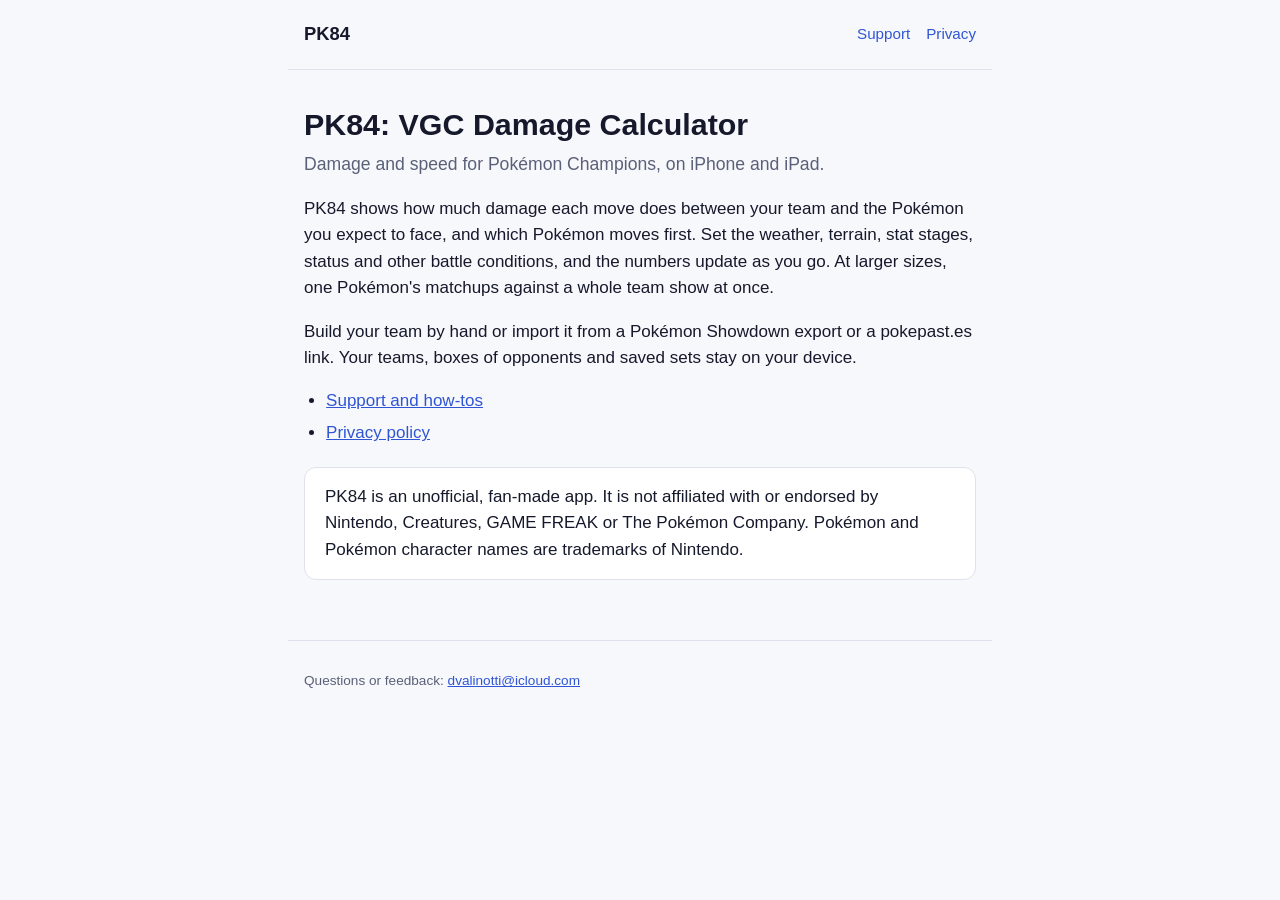
==== index.html @ 55137097 "Add the PK84 home, privacy policy and support pages Co-Authored-By: Claude Opus 5.5 <noreply@anthrop" ====
<!doctype html>
<html lang="en">
<head>
  <meta charset="utf-8">
  <meta name="viewport" content="width=device-width, initial-scale=1">
  <title>PK84: VGC Damage Calculator</title>
  <meta name="description" content="PK84 is a damage and speed calculator for VGC doubles in Pokémon Champions, for iPhone and iPad.">
  <link rel="stylesheet" href="style.css">
</head>
<body>
  <header>
    <a class="brand" href="./">PK84</a>
    <nav>
      <a href="support.html">Support</a>
      <a href="privacy.html">Privacy</a>
    </nav>
  </header>
  <main>
    <h1>PK84: VGC Damage Calculator</h1>
    <p class="lede">Damage and speed for Pokémon Champions, on iPhone and iPad.</p>

    <p>PK84 shows how much damage each move does between your team and the Pokémon you expect to face, and which Pokémon moves first. Set the weather, terrain, stat stages, status and other battle conditions, and the numbers update as you go. At larger sizes, one Pokémon's matchups against a whole team show at once.</p>

    <p>Build your team by hand or import it from a Pokémon Showdown export or a pokepast.es link. Your teams, boxes of opponents and saved sets stay on your device.</p>

    <ul>
      <li><a href="support.html">Support and how-tos</a></li>
      <li><a href="privacy.html">Privacy policy</a></li>
    </ul>

    <div class="card">
      <p>PK84 is an unofficial, fan-made app. It is not affiliated with or endorsed by Nintendo, Creatures, GAME FREAK or The Pokémon Company. Pokémon and Pokémon character names are trademarks of Nintendo.</p>
    </div>
  </main>
  <footer>
    <p>Questions or feedback: <a href="mailto:dvalinotti@icloud.com">dvalinotti@icloud.com</a></p>
  </footer>
</body>
</html>
---- style.css ----
:root {
  --bg: #f7f8fb;
  --surface: #ffffff;
  --text: #16192b;
  --muted: #5a6078;
  --border: #dfe2ec;
  --accent: #2f55d4;
  color-scheme: light dark;
}

@media (prefers-color-scheme: dark) {
  :root {
    --bg: #0d1222;
    --surface: #161d33;
    --text: #e8ebf5;
    --muted: #a0a7c0;
    --border: #283252;
    --accent: #8aa4ff;
  }
}

* { box-sizing: border-box; }

body {
  margin: 0;
  background: var(--bg);
  color: var(--text);
  font: 17px/1.55 -apple-system, BlinkMacSystemFont, "SF Pro Text", "Segoe UI", Roboto, Helvetica, Arial, sans-serif;
  -webkit-text-size-adjust: 100%;
}

header, main, footer {
  max-width: 44rem;
  margin: 0 auto;
  padding: 0 16px;
}

header {
  display: flex;
  align-items: center;
  justify-content: space-between;
  gap: 16px;
  padding-top: 20px;
  padding-bottom: 20px;
  border-bottom: 1px solid var(--border);
}

header .brand {
  font-weight: 700;
  font-size: 1.15rem;
  color: var(--text);
  text-decoration: none;
}

nav { display: flex; gap: 16px; font-size: 0.95rem; }

a { color: var(--accent); }
nav a { text-decoration: none; }
nav a[aria-current="page"] { color: var(--text); font-weight: 600; }

main { padding-top: 24px; padding-bottom: 40px; }

h1 { font-size: 1.9rem; line-height: 1.2; margin: 0.4em 0 0.3em; }
h2 { font-size: 1.25rem; margin: 1.8em 0 0.4em; }
h3 { font-size: 1.05em; margin: 1.4em 0 0.3em; }

.lede { font-size: 1.1rem; color: var(--muted); margin-top: 0; }
.updated { color: var(--muted); font-size: 0.9rem; }

.card {
  background: var(--surface);
  border: 1px solid var(--border);
  border-radius: 12px;
  padding: 16px 20px;
  margin: 20px 0;
}

.card p:first-child, .card h2:first-child { margin-top: 0; }
.card p:last-child { margin-bottom: 0; }

ul { padding-left: 1.3em; }
li + li { margin-top: 0.35em; }

footer {
  border-top: 1px solid var(--border);
  padding-top: 16px;
  padding-bottom: 32px;
  color: var(--muted);
  font-size: 0.85rem;
}
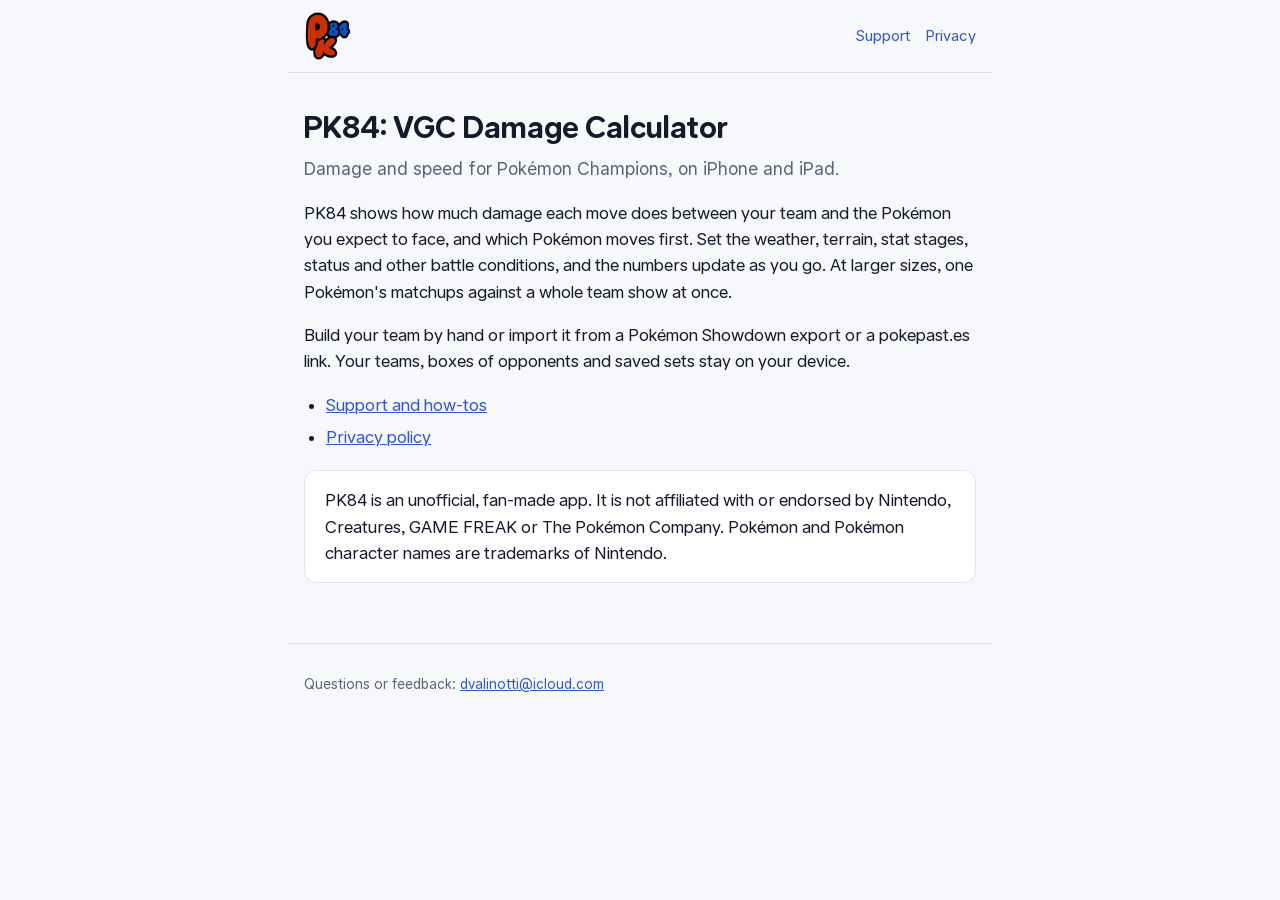
==== commit a7eb673d: "Use the PK84 launch logo for the header and the favicon Co-Authored-By: Claude Opus 5.5 <noreply@ant" ====
--- a/index.html
+++ b/index.html
@@ -5,11 +5,19 @@
   <meta name="viewport" content="width=device-width, initial-scale=1">
   <title>PK84: VGC Damage Calculator</title>
   <meta name="description" content="PK84 is a damage and speed calculator for VGC doubles in Pokémon Champions, for iPhone and iPad.">
+  <link rel="icon" type="image/png" sizes="32x32" href="images/favicon-32.png">
+  <link rel="icon" type="image/png" sizes="192x192" href="images/favicon-192.png">
+  <link rel="apple-touch-icon" href="apple-touch-icon.png">
   <link rel="stylesheet" href="style.css">
 </head>
 <body>
   <header>
-    <a class="brand" href="./">PK84</a>
+    <a class="brand" href="./" aria-label="PK84 home">
+      <picture>
+        <source srcset="images/logo-dark.png" media="(prefers-color-scheme: dark)">
+        <img src="images/logo.png" alt="PK84" width="48" height="48">
+      </picture>
+    </a>
     <nav>
       <a href="support.html">Support</a>
       <a href="privacy.html">Privacy</a>
--- a/style.css
+++ b/style.css
@@ -1,3 +1,19 @@
+@font-face {
+  font-family: "Allo";
+  src: url("fonts/AlloVariableFriendly.woff2") format("woff2");
+  font-weight: 100 900;
+  font-style: normal;
+  font-display: swap;
+}
+
+@font-face {
+  font-family: "Allo";
+  src: url("fonts/Allo-Oblique.woff2") format("woff2");
+  font-weight: 400;
+  font-style: italic;
+  font-display: swap;
+}
+
 :root {
   --bg: #f7f8fb;
   --surface: #ffffff;
@@ -25,7 +41,7 @@
   margin: 0;
   background: var(--bg);
   color: var(--text);
-  font: 17px/1.55 -apple-system, BlinkMacSystemFont, "SF Pro Text", "Segoe UI", Roboto, Helvetica, Arial, sans-serif;
+  font: 17px/1.55 "Allo", -apple-system, BlinkMacSystemFont, "Segoe UI", Roboto, Helvetica, Arial, sans-serif;
   -webkit-text-size-adjust: 100%;
 }
 
@@ -40,17 +56,13 @@
   align-items: center;
   justify-content: space-between;
   gap: 16px;
-  padding-top: 20px;
-  padding-bottom: 20px;
+  padding-top: 12px;
+  padding-bottom: 12px;
   border-bottom: 1px solid var(--border);
 }
 
-header .brand {
-  font-weight: 700;
-  font-size: 1.15rem;
-  color: var(--text);
-  text-decoration: none;
-}
+header .brand { display: block; line-height: 0; }
+header .brand img { display: block; width: 48px; height: 48px; }
 
 nav { display: flex; gap: 16px; font-size: 0.95rem; }
 
